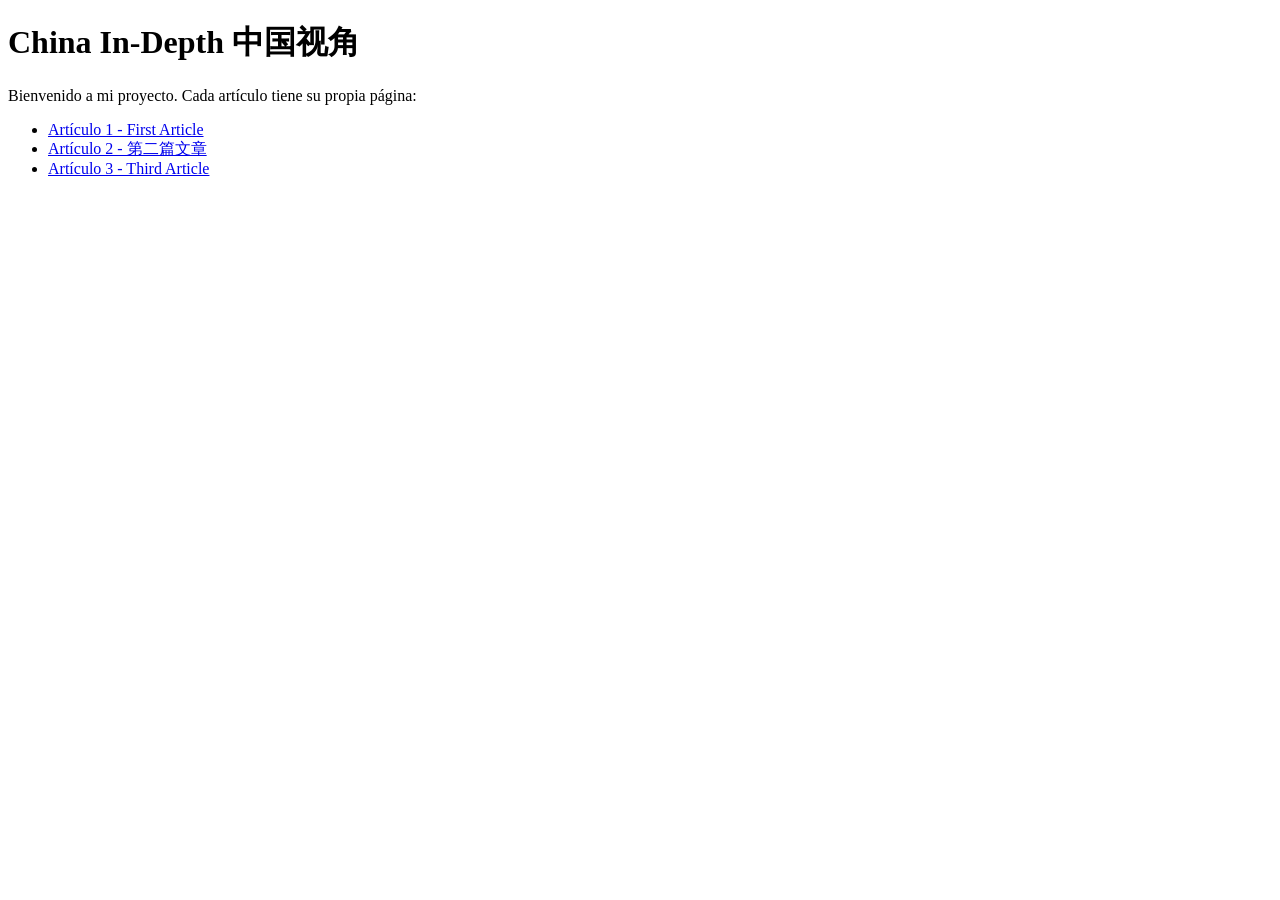
==== index.html @ e219e441 "Add files via upload" ====
<!DOCTYPE html>
<html lang="es">
<head>
  <meta charset="UTF-8">
  <title>China In-Depth 中国视角</title>
</head>
<body>
  <h1>China In-Depth 中国视角</h1>
  <p>Bienvenido a mi proyecto. Cada artículo tiene su propia página:</p>
  <ul>
    <li><a href="articles/article1.html">Artículo 1 - First Article</a></li>
    <li><a href="articles/article2.html">Artículo 2 - 第二篇文章</a></li>
    <li><a href="articles/article3.html">Artículo 3 - Third Article</a></li>
  </ul>
</body>
</html>
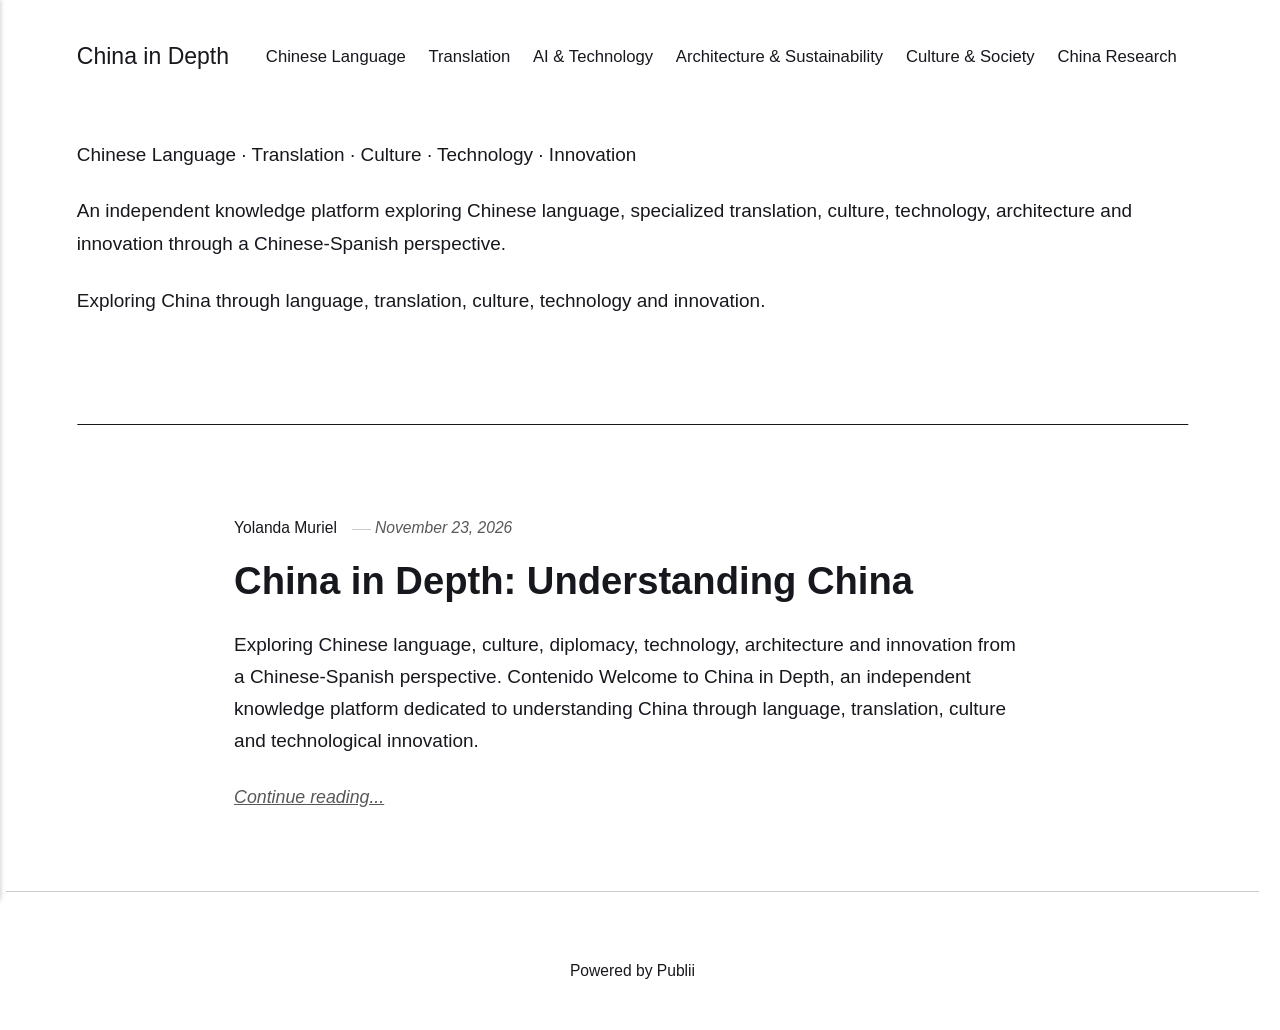
==== commit 7c4350cd: "Updated from Publii" ====
--- a/index.html
+++ b/index.html
@@ -1,16 +1,12 @@
-<!DOCTYPE html>
-<html lang="es">
-<head>
-  <meta charset="UTF-8">
-  <title>China In-Depth 中国视角</title>
-</head>
-<body>
-  <h1>China In-Depth 中国视角</h1>
-  <p>Bienvenido a mi proyecto. Cada artículo tiene su propia página:</p>
-  <ul>
-    <li><a href="articles/article1.html">Artículo 1 - First Article</a></li>
-    <li><a href="articles/article2.html">Artículo 2 - 第二篇文章</a></li>
-    <li><a href="articles/article3.html">Artículo 3 - Third Article</a></li>
-  </ul>
-</body>
-</html>
+<!DOCTYPE html><html lang="en-gb"><head><meta charset="utf-8"><meta http-equiv="X-UA-Compatible" content="IE=edge"><meta name="viewport" content="width=device-width,initial-scale=1"><title>China in Depth</title><meta name="generator" content="Publii Open-Source CMS for Static Site"><link rel="canonical" href="https://YOLMURIEL.github.io/china-in-depth--/"><link rel="alternate" type="application/atom+xml" href="https://YOLMURIEL.github.io/china-in-depth--/feed.xml" title="China in Depth - RSS"><link rel="alternate" type="application/json" href="https://YOLMURIEL.github.io/china-in-depth--/feed.json" title="China in Depth - JSON"><meta property="og:title" content="China in Depth"><meta property="og:site_name" content="China in Depth"><meta property="og:description" content=""><meta property="og:url" content="https://YOLMURIEL.github.io/china-in-depth--/"><meta property="og:type" content="website"><link rel="stylesheet" href="https://YOLMURIEL.github.io/china-in-depth--/assets/css/style.css?v&#x3D;9b02a974ddb182516a41734026b76985"><script type="application/ld+json">{"@context":"http://schema.org","@type":"Organization","name":"China in Depth","url":"https://YOLMURIEL.github.io/china-in-depth--/"}</script><noscript><style>img[loading] {
+                    opacity: 1;
+                }</style></noscript></head><body class="home-template"><header class="top js-header"><a class="logo" href="https://YOLMURIEL.github.io/china-in-depth--/">China in Depth</a><nav class="navbar js-navbar" aria-label="Main"><button class="navbar__toggle js-toggle" aria-label="Menu" aria-haspopup="true" aria-expanded="false"><span class="navbar__toggle-box"><span class="navbar__toggle-inner">Menu</span></span></button><ul class="navbar__menu"><li class="active"><a href="https://YOLMURIEL.github.io/china-in-depth--/" target="_self">Chinese Language</a></li><li class="active"><a href="https://YOLMURIEL.github.io/china-in-depth--/" target="_self">Translation</a></li><li class="active"><a href="https://YOLMURIEL.github.io/china-in-depth--/" target="_self">AI &amp; Technology</a></li><li class="active"><a href="https://YOLMURIEL.github.io/china-in-depth--/" target="_self">Architecture &amp; Sustainability</a></li><li class="active"><a href="https://YOLMURIEL.github.io/china-in-depth--/" target="_self">Culture &amp; Society</a></li><li class="active"><a href="https://YOLMURIEL.github.io/china-in-depth--/" target="_self">China Research</a></li></ul></nav></header><main><div class="hero hero--noimage"><header class="hero__content"><div class="wrapper"><p>Chinese Language · Translation · Culture · Technology · Innovation</p><p>An independent knowledge platform exploring Chinese language, specialized translation, culture, technology, architecture and innovation through a Chinese-Spanish perspective.</p><p>Exploring China through language, translation, culture, technology and innovation.</p><p> </p></div></header></div><div class="wrapper feed"><article class="feed__item feed__item--centered"><div class="feed__content"><header><div class="feed__meta"><a href="https://YOLMURIEL.github.io/china-in-depth--/authors/yolanda-muriel/" class="feed__author">Yolanda Muriel</a> <time datetime="2026-11-23T13:15" class="feed__date">November 23, 2026</time></div><h2 class="feed__title"><a href="https://YOLMURIEL.github.io/china-in-depth--/china-in-depth-understanding-china/">China in Depth: Understanding China</a></h2></header><p>Exploring Chinese language, culture, diplomacy, technology, architecture and innovation from a Chinese-Spanish perspective. Contenido Welcome to China in Depth, an independent knowledge platform dedicated to understanding China through language, translation, culture and technological innovation.</p><a href="https://YOLMURIEL.github.io/china-in-depth--/china-in-depth-understanding-china/" class="readmore feed__readmore">Continue reading...</a></div></article></div></main><footer class="footer"><div class="wrapper"><div class="footer__copyright"><p>Powered by Publii</p></div><button id="backToTop" class="footer__bttop" aria-label="Back to top" title="Back to top"><svg width="20" height="20"><use xlink:href="https://YOLMURIEL.github.io/china-in-depth--/assets/svg/svg-map.svg#toparrow"/></svg></button></div></footer><script defer="defer" src="https://YOLMURIEL.github.io/china-in-depth--/assets/js/scripts.min.js?v&#x3D;548663b90e1600fd2c2dd54433d04b71"></script><script>window.publiiThemeMenuConfig={mobileMenuMode:'sidebar',animationSpeed:300,submenuWidth: 'auto',doubleClickTime:500,mobileMenuExpandableSubmenus:true,relatedContainerForOverlayMenuSelector:'.top'};</script><script>var images = document.querySelectorAll('img[loading]');
+        for (var i = 0; i < images.length; i++) {
+            if (images[i].complete) {
+                images[i].classList.add('is-loaded');
+            } else {
+                images[i].addEventListener('load', function () {
+                    this.classList.add('is-loaded');
+                }, false);
+            }
+        }</script></body></html>
